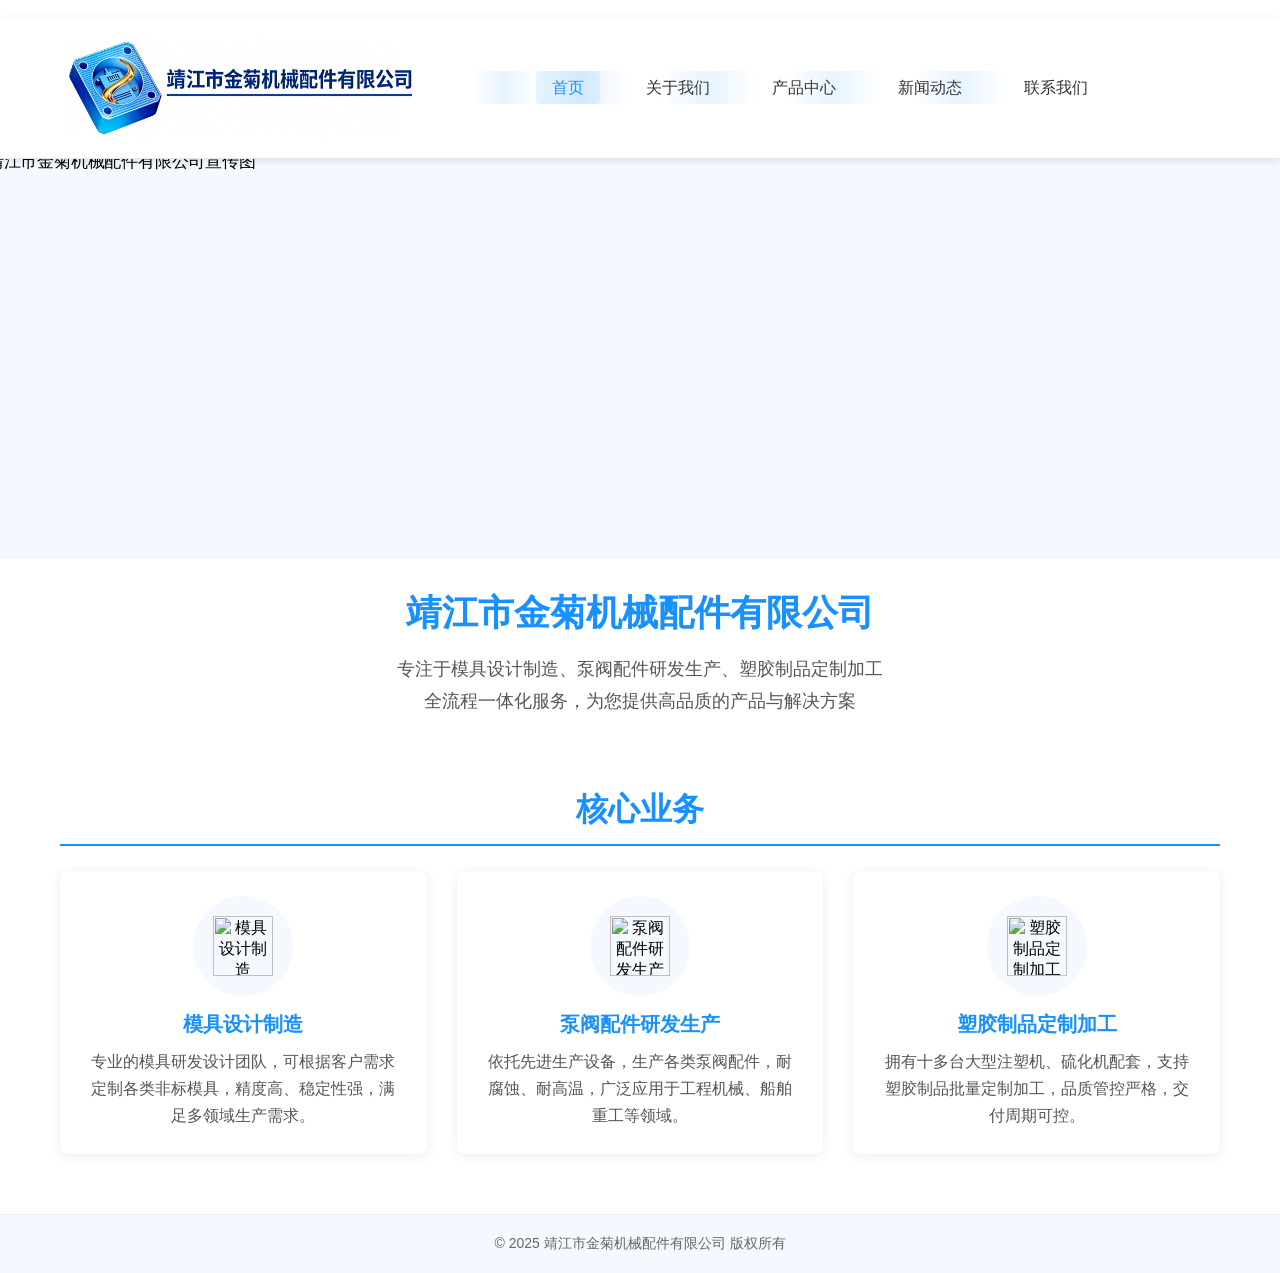
==== index.html @ fae6e3da "upload jinju website files" ====
﻿﻿﻿<!DOCTYPE html>
<html lang="zh-CN">
<head>
    <meta charset="UTF-8">
    <meta name="viewport" content="width=device-width, initial-scale=1.0">
    <title>首页 - 靖江市金菊机械配件有限公司</title>
    <style>
        * {
            margin: 0;
            padding: 0;
            box-sizing: border-box;
            font-family: "Microsoft Yahei", sans-serif;
        }
        /* 全局过渡 - 核心修复：禁用点击穿透 */
        html {
            scroll-behavior: smooth;
        }
        body {
            opacity: 0;
            visibility: hidden; /* 关键：彻底隐藏直到加载完成，避免点击穿透 */
            pointer-events: none; /* 关键：加载期间禁用所有点击 */
            animation: pageFadeIn 1s ease forwards;
        }
        @keyframes pageFadeIn {
            to {
                opacity: 1;
                visibility: visible;
                pointer-events: auto; /* 动画完成后恢复点击 */
            }
        }

        /* 导航样式 - 强化点击优先级 */
        .navbar {
            background: #ffffff;
            border-bottom: 1px solid rgba(0, 0, 0, 0.1);
            padding: 10px 0;
            box-shadow: 0 2px 8px rgba(0, 0, 0, 0.1);
            position: sticky;
            top: 0;
            z-index: 9999; /* 提升层级，避免被其他元素遮挡 */
            transition: all 0.3s ease;
        }
        .navbar.scrolled {
            padding: 5px 0;
            box-shadow: 0 4px 12px rgba(0, 0, 0, 0.15);
        }
        .nav-wrapper {
            width: 100%;
            max-width: 1200px;
            margin: 0 auto;
            display: flex;
            justify-content: flex-start;
            align-items: center;
            gap: 0;
            padding: 0 20px;
        }
        .logo {
            width: 360px;
            height: 120px;
            display: flex;
            align-items: center;
            justify-content: center;
            transition: transform 0.3s ease;
        }
        .logo:hover {
            transform: scale(1.02);
        }
        .logo img {
            width: 100%;
            height: 100%;
            object-fit: contain;
        }
        .nav-menu {
            display: flex;
            list-style: none;
            gap: 30px;
            align-items: center;
            margin: 0 auto;
            pointer-events: auto; /* 导航菜单优先恢复点击 */
        }
        .nav-menu li {
            position: relative;
            z-index: 10000; /* 导航项层级拉满 */
        }
        .nav-menu li a {
            text-decoration: none;
            color: #333;
            font-size: 16px;
            padding: 8px 16px;
            border-radius: 4px;
            transition: all 0.3s ease;
            position: relative;
            overflow: hidden;
            pointer-events: auto; /* 链接强制启用点击 */
            z-index: 10001; /* 链接层级高于父元素 */
        }
        .nav-menu li a::before {
            content: '';
            position: absolute;
            top: 0;
            left: -100%;
            width: 100%;
            height: 100%;
            background: linear-gradient(90deg, transparent, rgba(24, 144, 255, 0.1), transparent);
            transition: all 0.6s ease;
            z-index: -1; /* 伪元素不遮挡点击 */
        }
        .nav-menu li a:hover::before {
            left: 100%;
        }
        .nav-menu li a:hover {
            color: #1890ff;
            background: rgba(24, 144, 255, 0.1);
            transform: translateY(-2px);
        }
        .nav-menu li a.active {
            color: #1890ff;
            background: rgba(24, 144, 255, 0.1);
            font-weight: 500;
        }

        /* banner区域 - 调整布局 */
        .banner-wrap {
            width: 100%;
            margin-bottom: 40px;
        }
        .banner {
            width: 100%;
            height: 400px;
            background: #f5f8ff;
            display: flex;
            align-items: center;
            justify-content: center;
            position: relative;
            overflow: hidden;
        }
        .banner-img {
            width: 100%;
            height: 100%;
            object-fit: cover;
            transform: scale(1.05);
            transition: transform 8s ease;
        }
        .banner:hover .banner-img {
            transform: scale(1);
        }
        /* 新增banner文字区域，放在图片下方 */
        .banner-text {
            text-align: center;
            color: #2c3e50;
            padding: 30px 20px;
            opacity: 0;
            transform: translateY(20px);
            animation: bannerTextIn 1s ease 0.5s forwards;
        }
        @keyframes bannerTextIn {
            to {
                opacity: 1;
                transform: translateY(0);
            }
        }
        .banner-title {
            font-size: 36px;
            margin-bottom: 15px;
            color: #1890ff;
            font-weight: 700;
        }
        .banner-desc {
            font-size: 18px;
            line-height: 1.8;
            color: #555;
            max-width: 1200px;
            margin: 0 auto;
        }

        /* 核心业务区 */
        .container {
            max-width: 1200px;
            margin: 0 auto 60px;
            padding: 0 20px;
        }
        .section-title {
            font-size: 32px;
            color: #1890ff;
            margin-bottom: 25px;
            padding-bottom: 12px;
            border-bottom: 2px solid #1890ff;
            font-weight: 600;
            text-align: center;
            opacity: 0;
            transform: translateY(10px);
            transition: all 0.8s ease;
        }
        .section-title.visible {
            opacity: 1;
            transform: translateY(0);
        }
        .business-list {
            display: grid;
            grid-template-columns: repeat(auto-fill, minmax(300px, 1fr));
            gap: 30px;
            margin-top: 20px;
        }
        .business-item {
            padding: 25px;
            background: #fff;
            border-radius: 8px;
            box-shadow: 0 2px 12px rgba(0, 0, 0, 0.08);
            text-align: center;
            transition: all 0.4s ease;
            opacity: 0;
            transform: translateY(20px);
        }
        .business-item.visible {
            opacity: 1;
            transform: translateY(0);
        }
        .business-item:hover {
            transform: translateY(-8px);
            box-shadow: 0 8px 24px rgba(0, 0, 0, 0.12);
        }
        .business-img {
            width: 100px;
            height: 100px;
            margin: 0 auto 15px;
            background: #f5f8ff;
            border-radius: 50%;
            display: flex;
            align-items: center;
            justify-content: center;
            overflow: hidden;
            transition: all 0.3s ease;
        }
        .business-item:hover .business-img {
            background: #1890ff;
            transform: rotate(5deg);
        }
        .business-img img {
            width: 60px;
            height: 60px;
            object-fit: contain;
            transition: all 0.3s ease;
        }
        .business-item:hover .business-img img {
            filter: brightness(1.2);
            transform: scale(1.1);
        }
        .business-name {
            font-size: 20px;
            color: #1890ff;
            margin-bottom: 10px;
            font-weight: 600;
        }
        .business-desc {
            font-size: 16px;
            color: #555;
            line-height: 1.7;
        }

        /* 全局突出样式 */
        strong, b {
            color: #1890ff !important;
            font-weight: 600 !important;
        }

        /* 底部版权区 */
        .footer {
            background: #f5f8ff;
            padding: 20px 0;
            text-align: center;
            color: #666;
            font-size: 14px;
            border-top: 1px solid #e8f4ff;
            transition: all 0.3s ease;
        }
        .footer:hover {
            background: #e8f4ff;
            color: #333;
        }
    </style>
</head>
<body>
    <nav class="navbar" id="navbar">
        <div class="nav-wrapper">
            <div class="logo">
                <img src="img/logo.png" alt="靖江市金菊机械配件有限公司LOGO">
            </div>
            <ul class="nav-menu">
                <li><a href="index.html" class="active">首页</a></li>
                <li><a href="about.html" id="aboutLink">关于我们</a></li>
                <li><a href="products.html" id="productLink">产品中心</a></li>
                <li><a href="news.html" id="newsLink">新闻动态</a></li>
                <li><a href="contact.html" id="contactLink">联系我们</a></li>
            </ul>
        </div>
    </nav>

    <!-- 重构banner区域结构，分离图片和文字 -->
    <div class="banner-wrap">
        <div class="banner">
            <img src="img/banner1.png" class="banner-img" alt="靖江市金菊机械配件有限公司宣传图">
        </div>
        <div class="banner-text">
            <h2 class="banner-title">靖江市金菊机械配件有限公司</h2>
            <p class="banner-desc">专注于<span class="highlight">模具设计制造、泵阀配件研发生产、塑胶制品定制加工</span><br>全流程一体化服务，为您提供高品质的产品与解决方案</p>
        </div>
    </div>

    <div class="container">
        <h2 class="section-title" id="sectionTitle">核心业务</h2>
        <div class="business-list">
            <div class="business-item" data-delay="0.1">
                <div class="business-img">
                    <img src="img/mj.png" alt="模具设计制造">
                </div>
                <h3 class="business-name">模具设计制造</h3>
                <p class="business-desc">专业的模具研发设计团队，可根据客户需求定制各类非标模具，精度高、稳定性强，满足多领域生产需求。</p>
            </div>
            <div class="business-item" data-delay="0.2">
                <div class="business-img">
                    <img src="img/bf.png" alt="泵阀配件研发生产">
                </div>
                <h3 class="business-name">泵阀配件研发生产</h3>
                <p class="business-desc">依托先进生产设备，生产各类泵阀配件，耐腐蚀、耐高温，广泛应用于工程机械、船舶重工等领域。</p>
            </div>
            <div class="business-item" data-delay="0.3">
                <div class="business-img">
                    <img src="img/sj.png" alt="塑胶制品定制加工">
                </div>
                <h3 class="business-name">塑胶制品定制加工</h3>
                <p class="business-desc">拥有十多台大型注塑机、硫化机配套，支持塑胶制品批量定制加工，品质管控严格，交付周期可控。</p>
            </div>
        </div>
    </div>

    <div class="footer">
        <p>© 2025 靖江市金菊机械配件有限公司 版权所有</p>
    </div>

    <script>
        // 核心修复1：提前初始化导航链接，禁用默认事件冲突
        document.addEventListener('DOMContentLoaded', function() {
            // 给所有导航链接绑定独立点击事件，避免事件穿透
            const navLinks = {
                aboutLink: 'about.html',
                productLink: 'products.html',
                newsLink: 'news.html',
                contactLink: 'contact.html'
            };

            Object.keys(navLinks).forEach(id => {
                const link = document.getElementById(id);
                if (link) {
                    link.addEventListener('click', function(e) {
                        // 阻止所有可能的事件冒泡/默认行为
                        e.preventDefault();
                        e.stopPropagation();
                        // 强制跳转（绝对路径避免解析错误）
                        window.location.href = navLinks[id];
                    });
                }
            });

            // 导航栏滚动效果
            const navbar = document.getElementById('navbar');
            window.addEventListener('scroll', () => {
                if (window.scrollY > 50) {
                    navbar.classList.add('scrolled');
                } else {
                    navbar.classList.remove('scrolled');
                }
            });

            // 滚动显示动画
            const observerOptions = {
                threshold: 0.1,
                rootMargin: '0px 0px -50px 0px'
            };

            const observer = new IntersectionObserver((entries) => {
                entries.forEach(entry => {
                    if (entry.isIntersecting) {
                        if (entry.target.id === 'sectionTitle') {
                            entry.target.classList.add('visible');
                        } else if (entry.target.classList.contains('business-item')) {
                            const delay = entry.target.dataset.delay || 0;
                            setTimeout(() => {
                                entry.target.classList.add('visible');
                            }, delay * 300);
                        }
                        observer.unobserve(entry.target);
                    }
                });
            }, observerOptions);

            // 监听元素
            observer.observe(document.getElementById('sectionTitle'));
            document.querySelectorAll('.business-item').forEach(item => {
                observer.observe(item);
            });
        });
    </script>
</body>
</html>
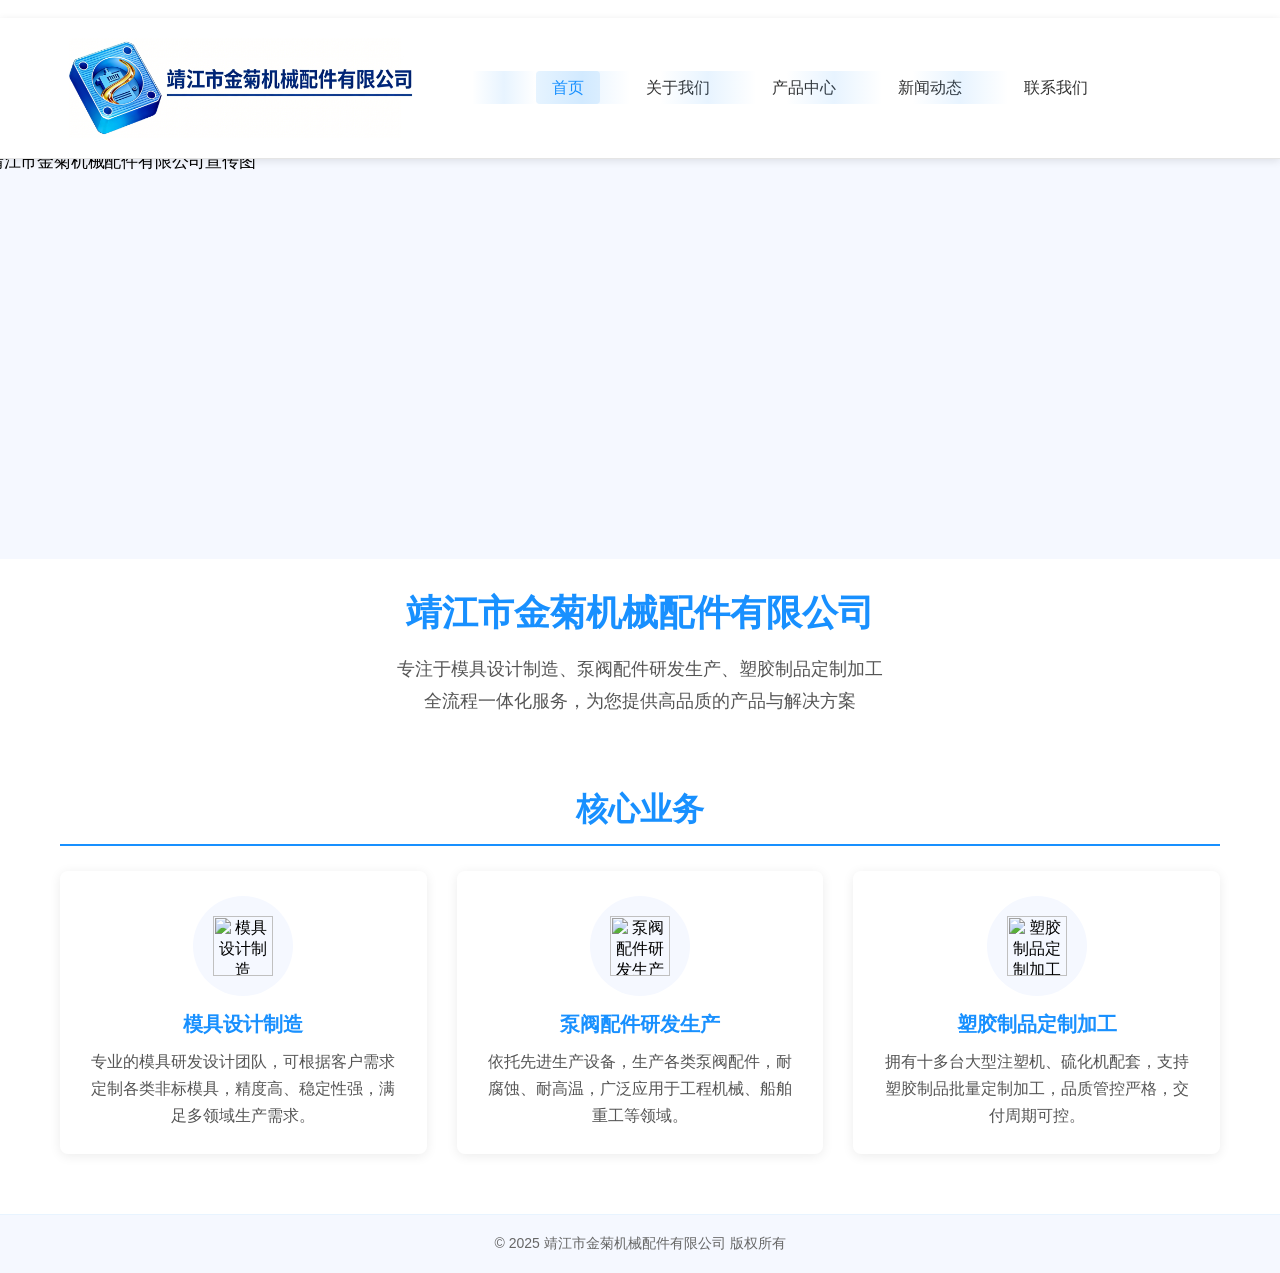
==== commit 32db4577: "fix mobile nav style" ====
--- a/index.html
+++ b/index.html
@@ -14,12 +14,14 @@
         /* 全局过渡 - 核心修复：禁用点击穿透 */
         html {
             scroll-behavior: smooth;
+            -webkit-overflow-scrolling: touch; /* 移动端顺滑滚动 */
         }
         body {
             opacity: 0;
             visibility: hidden; /* 关键：彻底隐藏直到加载完成，避免点击穿透 */
             pointer-events: none; /* 关键：加载期间禁用所有点击 */
             animation: pageFadeIn 1s ease forwards;
+            -webkit-animation: pageFadeIn 1s ease forwards; /* 兼容webkit内核 */
         }
         @keyframes pageFadeIn {
             to {
@@ -28,8 +30,16 @@
                 pointer-events: auto; /* 动画完成后恢复点击 */
             }
         }
-
-        /* 导航样式 - 强化点击优先级 */
+        /* 兼容webkit内核 */
+        @-webkit-keyframes pageFadeIn {
+            to {
+                opacity: 1;
+                visibility: visible;
+                pointer-events: auto;
+            }
+        }
+
+        /* 导航样式 - 强化点击优先级 + 移动端适配 */
         .navbar {
             background: #ffffff;
             border-bottom: 1px solid rgba(0, 0, 0, 0.1);
@@ -39,6 +49,7 @@
             top: 0;
             z-index: 9999; /* 提升层级，避免被其他元素遮挡 */
             transition: all 0.3s ease;
+            width: 100%; /* 确保导航栏占满宽度 */
         }
         .navbar.scrolled {
             padding: 5px 0;
@@ -61,9 +72,6 @@
             align-items: center;
             justify-content: center;
             transition: transform 0.3s ease;
-        }
-        .logo:hover {
-            transform: scale(1.02);
         }
         .logo img {
             width: 100%;
@@ -119,7 +127,7 @@
             font-weight: 500;
         }
 
-        /* banner区域 - 调整布局 */
+        /* banner区域 - 调整布局 + 移动端适配 */
         .banner-wrap {
             width: 100%;
             margin-bottom: 40px;
@@ -140,6 +148,7 @@
             object-fit: cover;
             transform: scale(1.05);
             transition: transform 8s ease;
+            loading: lazy; /* 懒加载 */
         }
         .banner:hover .banner-img {
             transform: scale(1);
@@ -152,8 +161,16 @@
             opacity: 0;
             transform: translateY(20px);
             animation: bannerTextIn 1s ease 0.5s forwards;
+            -webkit-animation: bannerTextIn 1s ease 0.5s forwards; /* 兼容webkit */
         }
         @keyframes bannerTextIn {
+            to {
+                opacity: 1;
+                transform: translateY(0);
+            }
+        }
+        /* 兼容webkit */
+        @-webkit-keyframes bannerTextIn {
             to {
                 opacity: 1;
                 transform: translateY(0);
@@ -173,7 +190,7 @@
             margin: 0 auto;
         }
 
-        /* 核心业务区 */
+        /* 核心业务区 + 移动端适配 */
         .container {
             max-width: 1200px;
             margin: 0 auto 60px;
@@ -240,6 +257,7 @@
             height: 60px;
             object-fit: contain;
             transition: all 0.3s ease;
+            loading: lazy; /* 懒加载 */
         }
         .business-item:hover .business-img img {
             filter: brightness(1.2);
@@ -277,13 +295,68 @@
             background: #e8f4ff;
             color: #333;
         }
+
+        /* ========== 移动端适配（768px以下） ========== */
+        @media (max-width: 768px) {
+            /* 导航栏适配 */
+            .nav-wrapper {
+                flex-direction: column; /* LOGO和菜单垂直排列 */
+                padding: 10px;
+                gap: 10px;
+            }
+            .logo {
+                width: 200px; /* 缩小LOGO适配手机 */
+                height: 80px;
+                margin-bottom: 5px;
+            }
+            .nav-menu {
+                gap: 10px; /* 缩小菜单间距 */
+                width: 100%;
+                justify-content: center; /* 菜单居中 */
+                flex-wrap: wrap; /* 菜单项过多时自动换行 */
+            }
+            .nav-menu li a {
+                font-size: 14px; /* 缩小字体 */
+                padding: 6px 10px;
+            }
+
+            /* Banner适配 */
+            .banner {
+                height: 200px; /* 降低Banner高度 */
+            }
+            .banner-title {
+                font-size: 24px; /* 缩小标题 */
+            }
+            .banner-desc {
+                font-size: 14px;
+                line-height: 1.6;
+            }
+
+            /* 核心业务区适配 */
+            .business-list {
+                grid-template-columns: 1fr; /* 移动端单列显示 */
+                gap: 20px;
+            }
+            .business-item {
+                padding: 20px 15px;
+            }
+            .section-title {
+                font-size: 26px; /* 缩小板块标题 */
+            }
+
+            /* 全局图片适配 */
+            img {
+                max-width: 100%;
+                height: auto;
+            }
+        }
     </style>
 </head>
 <body>
     <nav class="navbar" id="navbar">
         <div class="nav-wrapper">
             <div class="logo">
-                <img src="img/logo.png" alt="靖江市金菊机械配件有限公司LOGO">
+                <img src="img/logo.png" alt="靖江市金菊机械配件有限公司LOGO" loading="lazy">
             </div>
             <ul class="nav-menu">
                 <li><a href="index.html" class="active">首页</a></li>
@@ -298,7 +371,7 @@
     <!-- 重构banner区域结构，分离图片和文字 -->
     <div class="banner-wrap">
         <div class="banner">
-            <img src="img/banner1.png" class="banner-img" alt="靖江市金菊机械配件有限公司宣传图">
+            <img src="img/banner1.png" class="banner-img" alt="靖江市金菊机械配件有限公司宣传图" loading="lazy">
         </div>
         <div class="banner-text">
             <h2 class="banner-title">靖江市金菊机械配件有限公司</h2>
@@ -311,21 +384,21 @@
         <div class="business-list">
             <div class="business-item" data-delay="0.1">
                 <div class="business-img">
-                    <img src="img/mj.png" alt="模具设计制造">
+                    <img src="img/mj.png" alt="模具设计制造" loading="lazy">
                 </div>
                 <h3 class="business-name">模具设计制造</h3>
                 <p class="business-desc">专业的模具研发设计团队，可根据客户需求定制各类非标模具，精度高、稳定性强，满足多领域生产需求。</p>
             </div>
             <div class="business-item" data-delay="0.2">
                 <div class="business-img">
-                    <img src="img/bf.png" alt="泵阀配件研发生产">
+                    <img src="img/bf.png" alt="泵阀配件研发生产" loading="lazy">
                 </div>
                 <h3 class="business-name">泵阀配件研发生产</h3>
                 <p class="business-desc">依托先进生产设备，生产各类泵阀配件，耐腐蚀、耐高温，广泛应用于工程机械、船舶重工等领域。</p>
             </div>
             <div class="business-item" data-delay="0.3">
                 <div class="business-img">
-                    <img src="img/sj.png" alt="塑胶制品定制加工">
+                    <img src="img/sj.png" alt="塑胶制品定制加工" loading="lazy">
                 </div>
                 <h3 class="business-name">塑胶制品定制加工</h3>
                 <p class="business-desc">拥有十多台大型注塑机、硫化机配套，支持塑胶制品批量定制加工，品质管控严格，交付周期可控。</p>
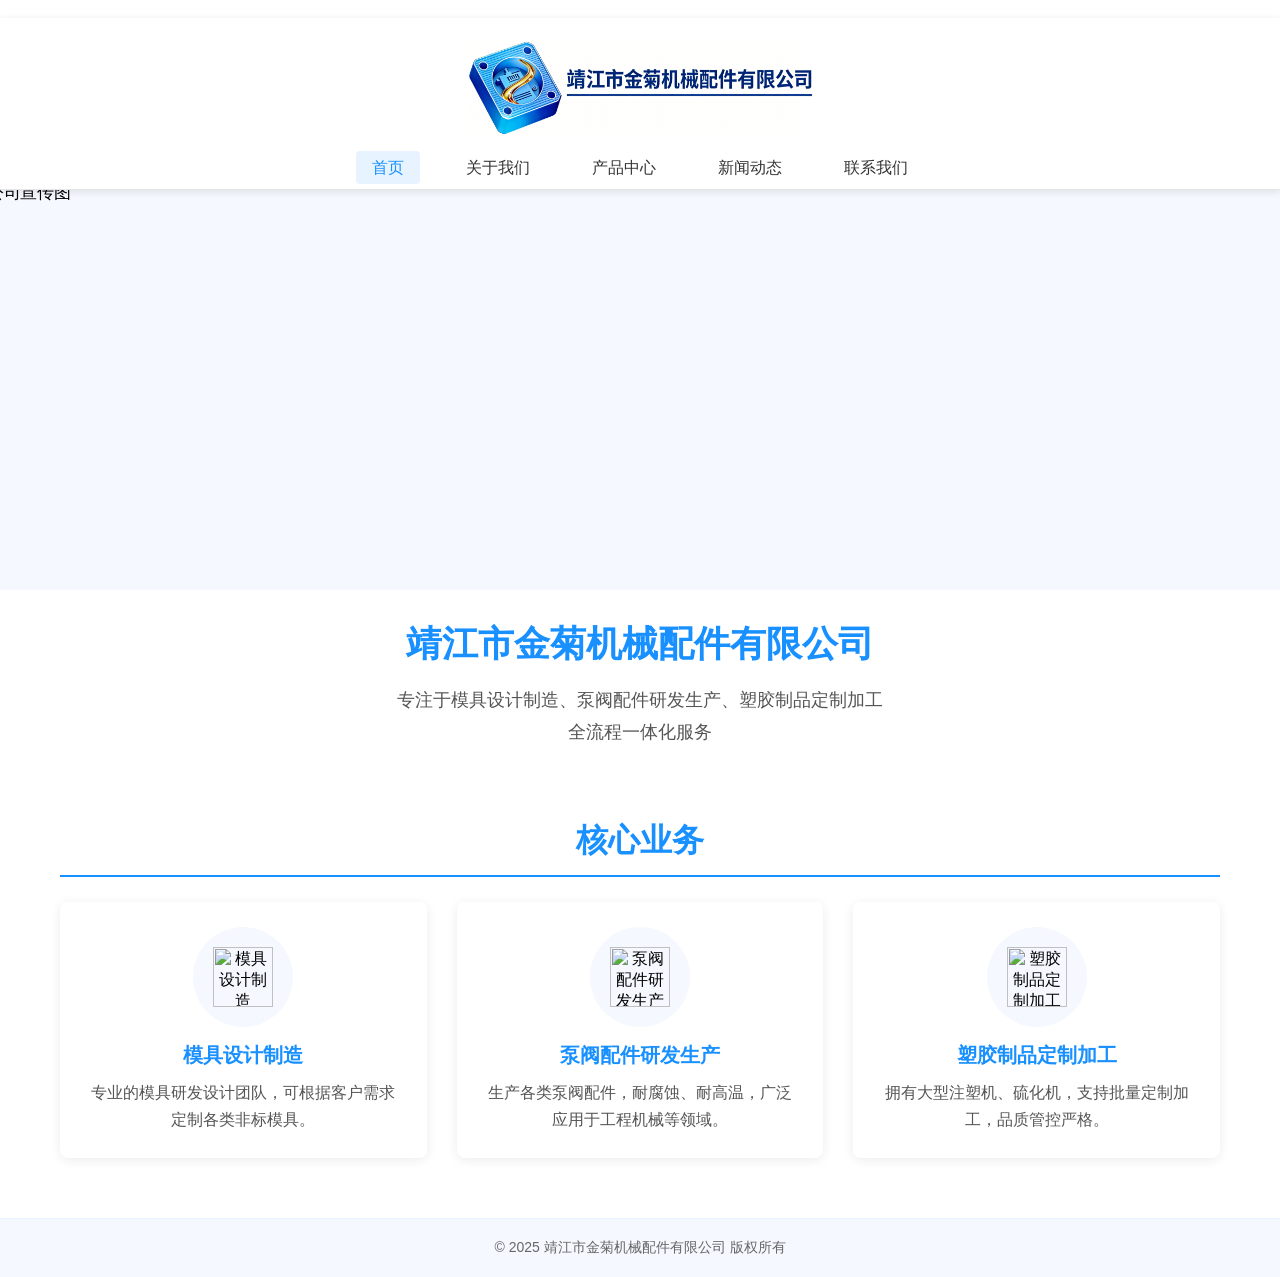
==== commit 005bbe90: "fix mobile nav style" ====
--- a/index.html
+++ b/index.html
@@ -1,4 +1,4 @@
-﻿﻿﻿<!DOCTYPE html>
+﻿﻿﻿﻿<!DOCTYPE html>
 <html lang="zh-CN">
 <head>
     <meta charset="UTF-8">
@@ -11,35 +11,25 @@
             box-sizing: border-box;
             font-family: "Microsoft Yahei", sans-serif;
         }
-        /* 全局过渡 - 核心修复：禁用点击穿透 */
+        /* 全局淡入动画（无点击干扰） */
         html {
             scroll-behavior: smooth;
-            -webkit-overflow-scrolling: touch; /* 移动端顺滑滚动 */
+            -webkit-overflow-scrolling: touch;
         }
         body {
             opacity: 0;
-            visibility: hidden; /* 关键：彻底隐藏直到加载完成，避免点击穿透 */
-            pointer-events: none; /* 关键：加载期间禁用所有点击 */
+            visibility: hidden;
             animation: pageFadeIn 1s ease forwards;
-            -webkit-animation: pageFadeIn 1s ease forwards; /* 兼容webkit内核 */
+            -webkit-animation: pageFadeIn 1s ease forwards;
         }
         @keyframes pageFadeIn {
-            to {
-                opacity: 1;
-                visibility: visible;
-                pointer-events: auto; /* 动画完成后恢复点击 */
-            }
-        }
-        /* 兼容webkit内核 */
+            to { opacity: 1; visibility: visible; }
+        }
         @-webkit-keyframes pageFadeIn {
-            to {
-                opacity: 1;
-                visibility: visible;
-                pointer-events: auto;
-            }
-        }
-
-        /* 导航样式 - 强化点击优先级 + 移动端适配 */
+            to { opacity: 1; visibility: visible; }
+        }
+
+        /* ===== 导航栏（纯样式，无JS点击干预）===== */
         .navbar {
             background: #ffffff;
             border-bottom: 1px solid rgba(0, 0, 0, 0.1);
@@ -47,9 +37,9 @@
             box-shadow: 0 2px 8px rgba(0, 0, 0, 0.1);
             position: sticky;
             top: 0;
-            z-index: 9999; /* 提升层级，避免被其他元素遮挡 */
+            z-index: 9999;
             transition: all 0.3s ease;
-            width: 100%; /* 确保导航栏占满宽度 */
+            width: 100%;
         }
         .navbar.scrolled {
             padding: 5px 0;
@@ -60,9 +50,10 @@
             max-width: 1200px;
             margin: 0 auto;
             display: flex;
-            justify-content: flex-start;
+            flex-direction: column;
+            justify-content: center;
             align-items: center;
-            gap: 0;
+            gap: 10px;
             padding: 0 20px;
         }
         .logo {
@@ -71,7 +62,6 @@
             display: flex;
             align-items: center;
             justify-content: center;
-            transition: transform 0.3s ease;
         }
         .logo img {
             width: 100%;
@@ -83,12 +73,9 @@
             list-style: none;
             gap: 30px;
             align-items: center;
-            margin: 0 auto;
-            pointer-events: auto; /* 导航菜单优先恢复点击 */
-        }
-        .nav-menu li {
-            position: relative;
-            z-index: 10000; /* 导航项层级拉满 */
+            justify-content: center;
+            width: 100%;
+            flex-wrap: wrap;
         }
         .nav-menu li a {
             text-decoration: none;
@@ -97,24 +84,6 @@
             padding: 8px 16px;
             border-radius: 4px;
             transition: all 0.3s ease;
-            position: relative;
-            overflow: hidden;
-            pointer-events: auto; /* 链接强制启用点击 */
-            z-index: 10001; /* 链接层级高于父元素 */
-        }
-        .nav-menu li a::before {
-            content: '';
-            position: absolute;
-            top: 0;
-            left: -100%;
-            width: 100%;
-            height: 100%;
-            background: linear-gradient(90deg, transparent, rgba(24, 144, 255, 0.1), transparent);
-            transition: all 0.6s ease;
-            z-index: -1; /* 伪元素不遮挡点击 */
-        }
-        .nav-menu li a:hover::before {
-            left: 100%;
         }
         .nav-menu li a:hover {
             color: #1890ff;
@@ -127,7 +96,7 @@
             font-weight: 500;
         }
 
-        /* banner区域 - 调整布局 + 移动端适配 */
+        /* banner区域 */
         .banner-wrap {
             width: 100%;
             margin-bottom: 40px;
@@ -136,10 +105,6 @@
             width: 100%;
             height: 400px;
             background: #f5f8ff;
-            display: flex;
-            align-items: center;
-            justify-content: center;
-            position: relative;
             overflow: hidden;
         }
         .banner-img {
@@ -148,33 +113,19 @@
             object-fit: cover;
             transform: scale(1.05);
             transition: transform 8s ease;
-            loading: lazy; /* 懒加载 */
         }
         .banner:hover .banner-img {
             transform: scale(1);
         }
-        /* 新增banner文字区域，放在图片下方 */
         .banner-text {
             text-align: center;
-            color: #2c3e50;
             padding: 30px 20px;
+            animation: bannerTextIn 1s ease 0.5s forwards;
             opacity: 0;
             transform: translateY(20px);
-            animation: bannerTextIn 1s ease 0.5s forwards;
-            -webkit-animation: bannerTextIn 1s ease 0.5s forwards; /* 兼容webkit */
         }
         @keyframes bannerTextIn {
-            to {
-                opacity: 1;
-                transform: translateY(0);
-            }
-        }
-        /* 兼容webkit */
-        @-webkit-keyframes bannerTextIn {
-            to {
-                opacity: 1;
-                transform: translateY(0);
-            }
+            to { opacity: 1; transform: translateY(0); }
         }
         .banner-title {
             font-size: 36px;
@@ -190,7 +141,7 @@
             margin: 0 auto;
         }
 
-        /* 核心业务区 + 移动端适配 */
+        /* 核心业务区 */
         .container {
             max-width: 1200px;
             margin: 0 auto 60px;
@@ -246,22 +197,11 @@
             align-items: center;
             justify-content: center;
             overflow: hidden;
-            transition: all 0.3s ease;
-        }
-        .business-item:hover .business-img {
-            background: #1890ff;
-            transform: rotate(5deg);
         }
         .business-img img {
             width: 60px;
             height: 60px;
             object-fit: contain;
-            transition: all 0.3s ease;
-            loading: lazy; /* 懒加载 */
-        }
-        .business-item:hover .business-img img {
-            filter: brightness(1.2);
-            transform: scale(1.1);
         }
         .business-name {
             font-size: 20px;
@@ -273,12 +213,6 @@
             font-size: 16px;
             color: #555;
             line-height: 1.7;
-        }
-
-        /* 全局突出样式 */
-        strong, b {
-            color: #1890ff !important;
-            font-weight: 600 !important;
         }
 
         /* 底部版权区 */
@@ -289,66 +223,23 @@
             color: #666;
             font-size: 14px;
             border-top: 1px solid #e8f4ff;
-            transition: all 0.3s ease;
         }
         .footer:hover {
             background: #e8f4ff;
             color: #333;
         }
 
-        /* ========== 移动端适配（768px以下） ========== */
+        /* 移动端适配 */
         @media (max-width: 768px) {
-            /* 导航栏适配 */
-            .nav-wrapper {
-                flex-direction: column; /* LOGO和菜单垂直排列 */
-                padding: 10px;
-                gap: 10px;
-            }
-            .logo {
-                width: 200px; /* 缩小LOGO适配手机 */
-                height: 80px;
-                margin-bottom: 5px;
-            }
-            .nav-menu {
-                gap: 10px; /* 缩小菜单间距 */
-                width: 100%;
-                justify-content: center; /* 菜单居中 */
-                flex-wrap: wrap; /* 菜单项过多时自动换行 */
-            }
-            .nav-menu li a {
-                font-size: 14px; /* 缩小字体 */
-                padding: 6px 10px;
-            }
-
-            /* Banner适配 */
-            .banner {
-                height: 200px; /* 降低Banner高度 */
-            }
-            .banner-title {
-                font-size: 24px; /* 缩小标题 */
-            }
-            .banner-desc {
-                font-size: 14px;
-                line-height: 1.6;
-            }
-
-            /* 核心业务区适配 */
-            .business-list {
-                grid-template-columns: 1fr; /* 移动端单列显示 */
-                gap: 20px;
-            }
-            .business-item {
-                padding: 20px 15px;
-            }
-            .section-title {
-                font-size: 26px; /* 缩小板块标题 */
-            }
-
-            /* 全局图片适配 */
-            img {
-                max-width: 100%;
-                height: auto;
-            }
+            .nav-wrapper { padding: 10px; gap: 10px; }
+            .logo { width: 200px; height: 80px; }
+            .nav-menu { gap: 10px; }
+            .nav-menu li a { font-size: 14px; padding: 6px 10px; }
+            .banner { height: 200px; }
+            .banner-title { font-size: 24px; }
+            .banner-desc { font-size: 14px; }
+            .business-list { grid-template-columns: 1fr; }
+            .section-title { font-size: 26px; }
         }
     </style>
 </head>
@@ -360,22 +251,21 @@
             </div>
             <ul class="nav-menu">
                 <li><a href="index.html" class="active">首页</a></li>
-                <li><a href="about.html" id="aboutLink">关于我们</a></li>
-                <li><a href="products.html" id="productLink">产品中心</a></li>
-                <li><a href="news.html" id="newsLink">新闻动态</a></li>
-                <li><a href="contact.html" id="contactLink">联系我们</a></li>
+                <li><a href="about.html">关于我们</a></li>
+                <li><a href="products.html">产品中心</a></li>
+                <li><a href="news.html">新闻动态</a></li>
+                <li><a href="contact.html">联系我们</a></li>
             </ul>
         </div>
     </nav>
 
-    <!-- 重构banner区域结构，分离图片和文字 -->
     <div class="banner-wrap">
         <div class="banner">
-            <img src="img/banner1.png" class="banner-img" alt="靖江市金菊机械配件有限公司宣传图" loading="lazy">
+            <img src="img/banner1.png" class="banner-img" alt="公司宣传图" loading="lazy">
         </div>
         <div class="banner-text">
             <h2 class="banner-title">靖江市金菊机械配件有限公司</h2>
-            <p class="banner-desc">专注于<span class="highlight">模具设计制造、泵阀配件研发生产、塑胶制品定制加工</span><br>全流程一体化服务，为您提供高品质的产品与解决方案</p>
+            <p class="banner-desc">专注于模具设计制造、泵阀配件研发生产、塑胶制品定制加工<br>全流程一体化服务</p>
         </div>
     </div>
 
@@ -383,25 +273,19 @@
         <h2 class="section-title" id="sectionTitle">核心业务</h2>
         <div class="business-list">
             <div class="business-item" data-delay="0.1">
-                <div class="business-img">
-                    <img src="img/mj.png" alt="模具设计制造" loading="lazy">
-                </div>
+                <div class="business-img"><img src="img/mj.png" alt="模具设计制造"></div>
                 <h3 class="business-name">模具设计制造</h3>
-                <p class="business-desc">专业的模具研发设计团队，可根据客户需求定制各类非标模具，精度高、稳定性强，满足多领域生产需求。</p>
+                <p class="business-desc">专业的模具研发设计团队，可根据客户需求定制各类非标模具。</p>
             </div>
             <div class="business-item" data-delay="0.2">
-                <div class="business-img">
-                    <img src="img/bf.png" alt="泵阀配件研发生产" loading="lazy">
-                </div>
+                <div class="business-img"><img src="img/bf.png" alt="泵阀配件研发生产"></div>
                 <h3 class="business-name">泵阀配件研发生产</h3>
-                <p class="business-desc">依托先进生产设备，生产各类泵阀配件，耐腐蚀、耐高温，广泛应用于工程机械、船舶重工等领域。</p>
+                <p class="business-desc">生产各类泵阀配件，耐腐蚀、耐高温，广泛应用于工程机械等领域。</p>
             </div>
             <div class="business-item" data-delay="0.3">
-                <div class="business-img">
-                    <img src="img/sj.png" alt="塑胶制品定制加工" loading="lazy">
-                </div>
+                <div class="business-img"><img src="img/sj.png" alt="塑胶制品定制加工"></div>
                 <h3 class="business-name">塑胶制品定制加工</h3>
-                <p class="business-desc">拥有十多台大型注塑机、硫化机配套，支持塑胶制品批量定制加工，品质管控严格，交付周期可控。</p>
+                <p class="business-desc">拥有大型注塑机、硫化机，支持批量定制加工，品质管控严格。</p>
             </div>
         </div>
     </div>
@@ -411,30 +295,8 @@
     </div>
 
     <script>
-        // 核心修复1：提前初始化导航链接，禁用默认事件冲突
+        // 仅保留滚动时改变导航栏样式和滚动显示动画，无任何点击干预
         document.addEventListener('DOMContentLoaded', function() {
-            // 给所有导航链接绑定独立点击事件，避免事件穿透
-            const navLinks = {
-                aboutLink: 'about.html',
-                productLink: 'products.html',
-                newsLink: 'news.html',
-                contactLink: 'contact.html'
-            };
-
-            Object.keys(navLinks).forEach(id => {
-                const link = document.getElementById(id);
-                if (link) {
-                    link.addEventListener('click', function(e) {
-                        // 阻止所有可能的事件冒泡/默认行为
-                        e.preventDefault();
-                        e.stopPropagation();
-                        // 强制跳转（绝对路径避免解析错误）
-                        window.location.href = navLinks[id];
-                    });
-                }
-            });
-
-            // 导航栏滚动效果
             const navbar = document.getElementById('navbar');
             window.addEventListener('scroll', () => {
                 if (window.scrollY > 50) {
@@ -444,12 +306,7 @@
                 }
             });
 
-            // 滚动显示动画
-            const observerOptions = {
-                threshold: 0.1,
-                rootMargin: '0px 0px -50px 0px'
-            };
-
+            // 滚动显示动画（不影响导航）
             const observer = new IntersectionObserver((entries) => {
                 entries.forEach(entry => {
                     if (entry.isIntersecting) {
@@ -464,13 +321,9 @@
                         observer.unobserve(entry.target);
                     }
                 });
-            }, observerOptions);
-
-            // 监听元素
+            }, { threshold: 0.1 });
             observer.observe(document.getElementById('sectionTitle'));
-            document.querySelectorAll('.business-item').forEach(item => {
-                observer.observe(item);
-            });
+            document.querySelectorAll('.business-item').forEach(item => observer.observe(item));
         });
     </script>
 </body>
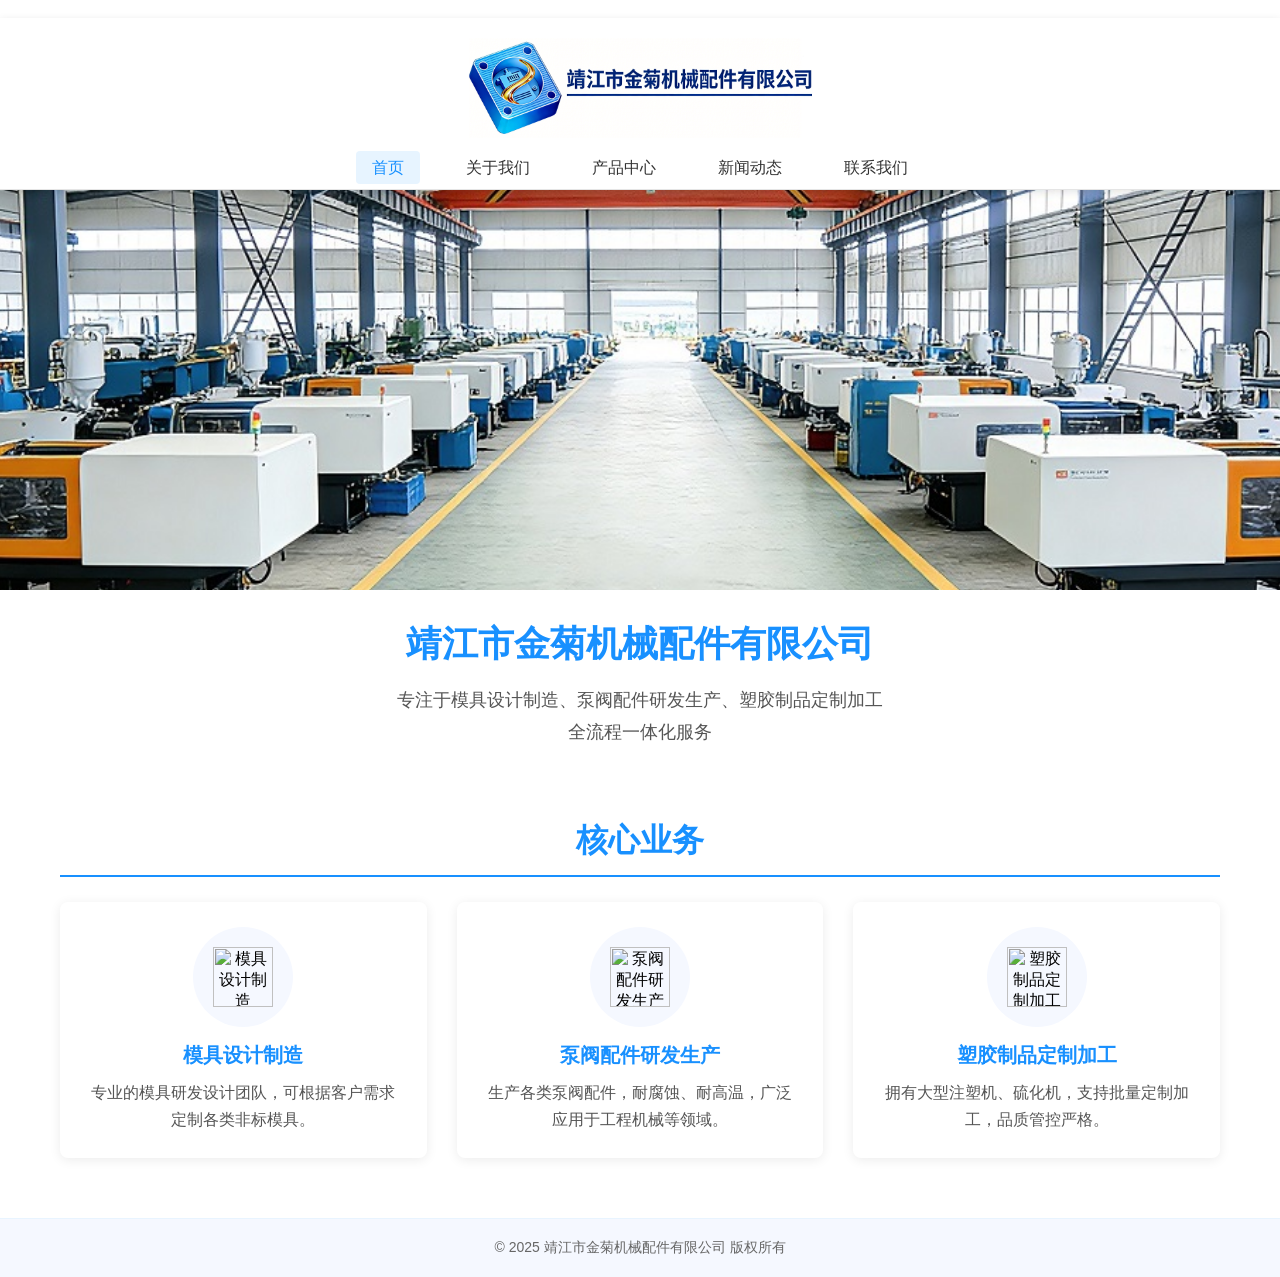
==== commit 98665665: "fix mobile nav style" ====
--- a/index.html
+++ b/index.html
@@ -261,7 +261,7 @@
 
     <div class="banner-wrap">
         <div class="banner">
-            <img src="img/banner1.png" class="banner-img" alt="公司宣传图" loading="lazy">
+            <img src="img/banner1.jpg" class="banner-img" alt="公司宣传图" loading="lazy">
         </div>
         <div class="banner-text">
             <h2 class="banner-title">靖江市金菊机械配件有限公司</h2>
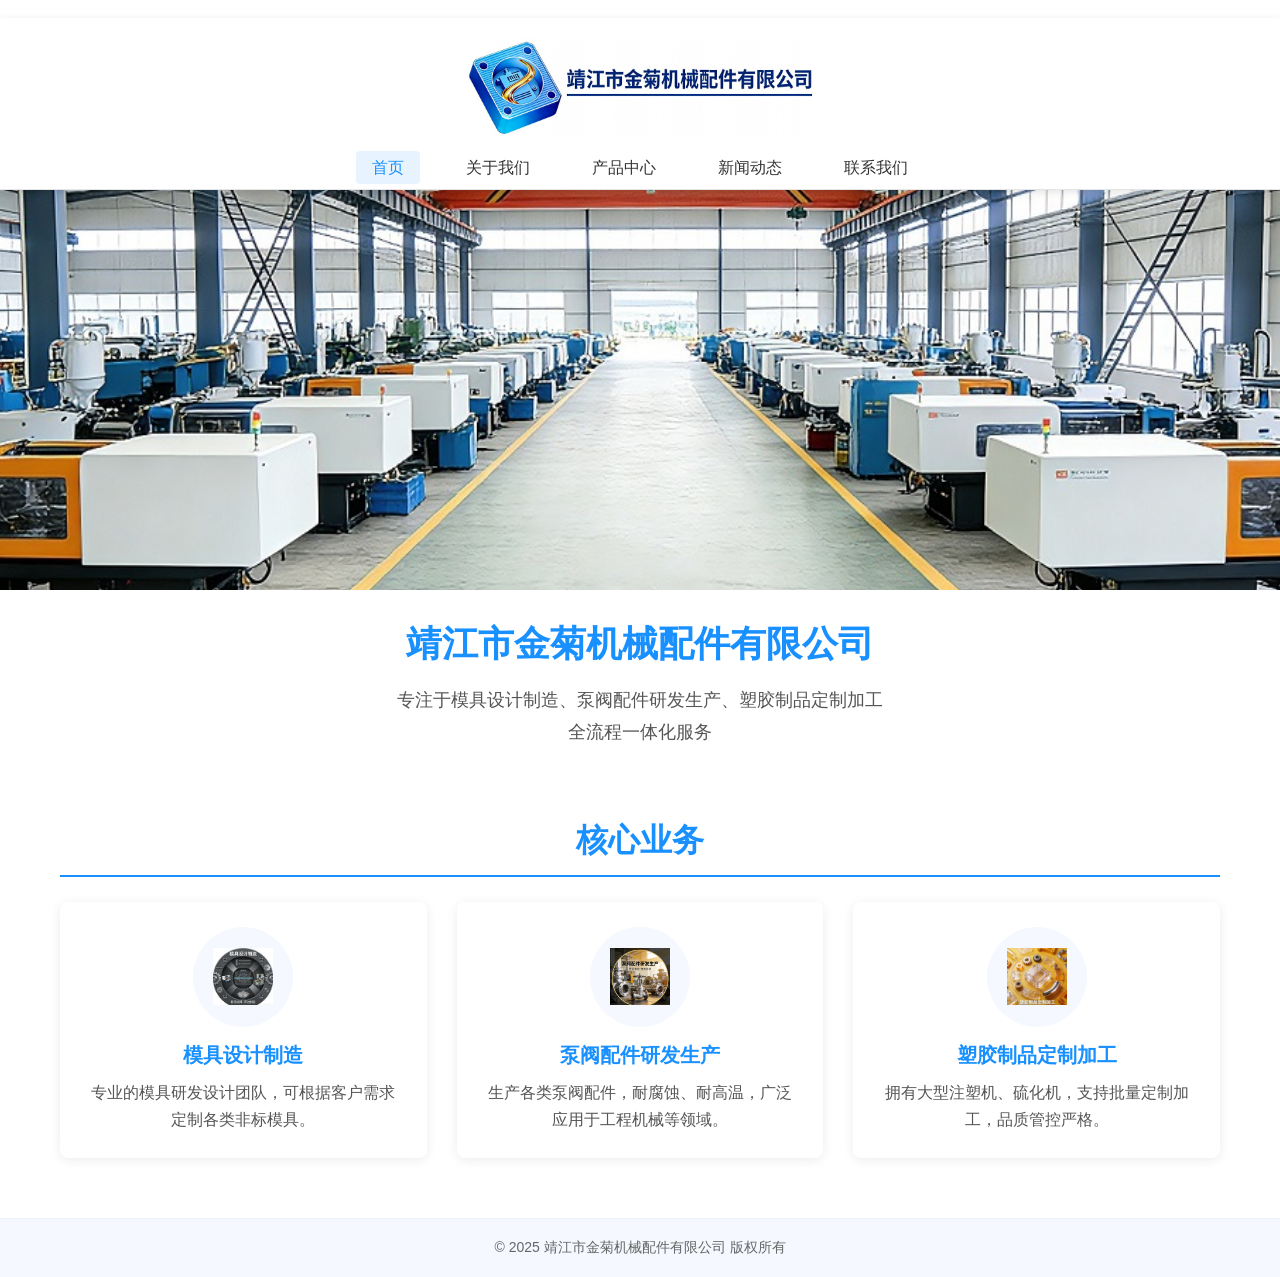
==== commit 17fd1ae5: "add mobile responsive design" ====
--- a/index.html
+++ b/index.html
@@ -247,7 +247,7 @@
     <nav class="navbar" id="navbar">
         <div class="nav-wrapper">
             <div class="logo">
-                <img src="img/logo.png" alt="靖江市金菊机械配件有限公司LOGO" loading="lazy">
+                <img src="img/logo.jpg" alt="LOGO" loading="lazy">
             </div>
             <ul class="nav-menu">
                 <li><a href="index.html" class="active">首页</a></li>
@@ -273,17 +273,17 @@
         <h2 class="section-title" id="sectionTitle">核心业务</h2>
         <div class="business-list">
             <div class="business-item" data-delay="0.1">
-                <div class="business-img"><img src="img/mj.png" alt="模具设计制造"></div>
+                <div class="business-img"><img src="img/mj.jpg" alt="模具设计制造"></div>
                 <h3 class="business-name">模具设计制造</h3>
                 <p class="business-desc">专业的模具研发设计团队，可根据客户需求定制各类非标模具。</p>
             </div>
             <div class="business-item" data-delay="0.2">
-                <div class="business-img"><img src="img/bf.png" alt="泵阀配件研发生产"></div>
+                <div class="business-img"><img src="img/bf.jpg" alt="泵阀配件研发生产"></div>
                 <h3 class="business-name">泵阀配件研发生产</h3>
                 <p class="business-desc">生产各类泵阀配件，耐腐蚀、耐高温，广泛应用于工程机械等领域。</p>
             </div>
             <div class="business-item" data-delay="0.3">
-                <div class="business-img"><img src="img/sj.png" alt="塑胶制品定制加工"></div>
+                <div class="business-img"><img src="img/sj.jpg" alt="塑胶制品定制加工"></div>
                 <h3 class="business-name">塑胶制品定制加工</h3>
                 <p class="business-desc">拥有大型注塑机、硫化机，支持批量定制加工，品质管控严格。</p>
             </div>
